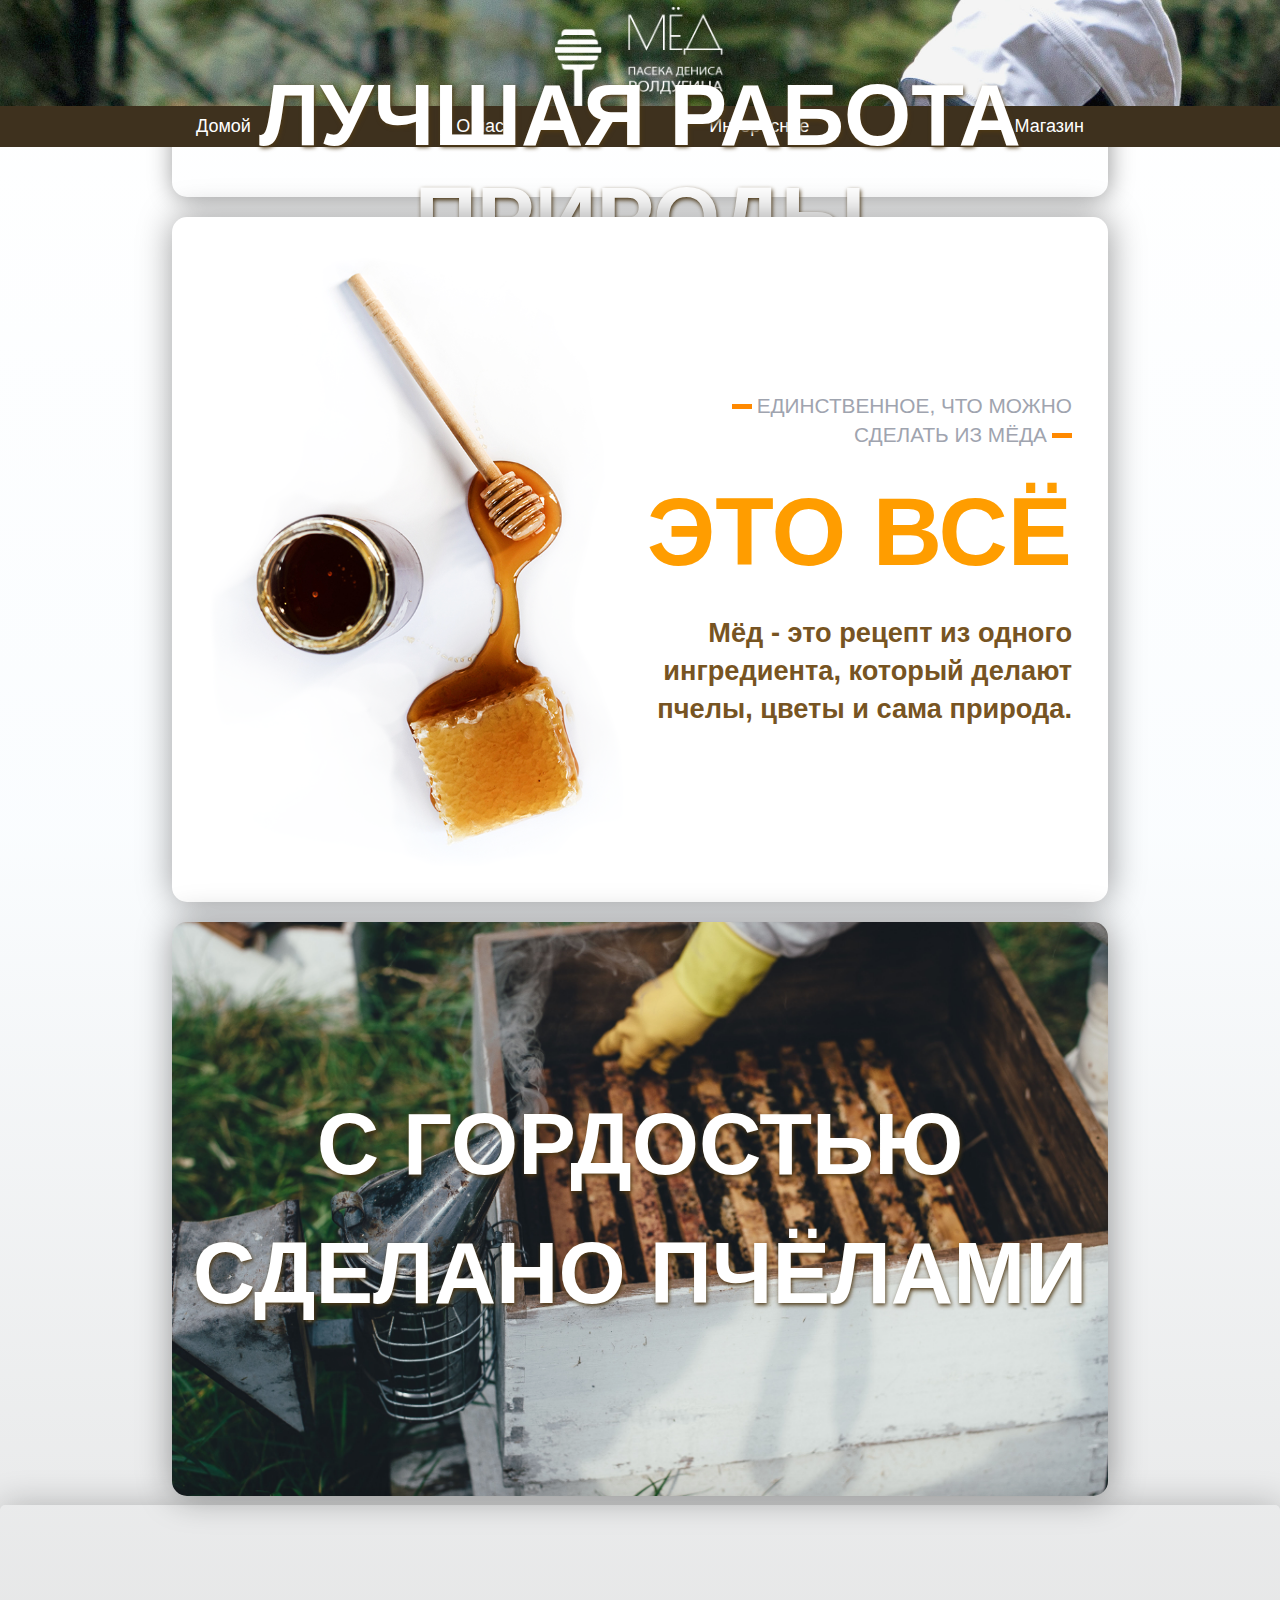
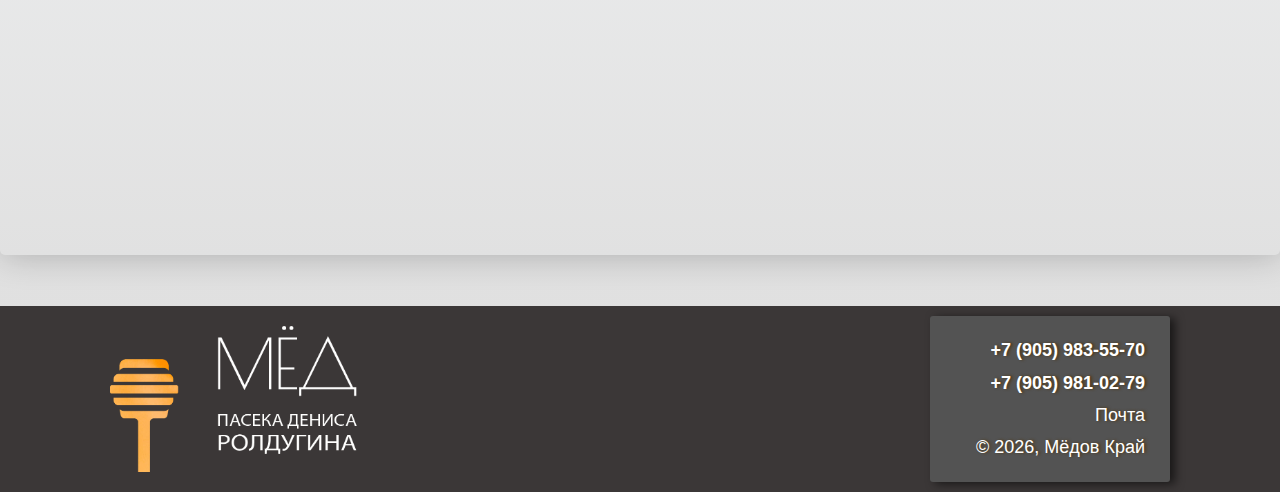
==== index.html @ 300691aa "store" ====
<!DOCTYPE html>
<html lang="ru">
<head>
	<link rel="shortcut icon" href="image/favicon.ico" type="image/x-icon">
	<title>Мёдов Край</title>
	<link href="https://fonts.googleapis.com/css?family=Maven+Pro:400,500,700,900" rel="stylesheet">
	<link rel="stylesheet" href="https://use.fontawesome.com/releases/v5.8.2/css/all.css" integrity="sha384-oS3vJWv+0UjzBfQzYUhtDYW+Pj2yciDJxpsK1OYPAYjqT085Qq/1cq5FLXAZQ7Ay" crossorigin="anonymous">
	<meta charset="UTF-8">
	<link rel="stylesheet" href="style-menus.css" type="text/css" media="all">
<script src="https://ajax.googleapis.com/ajax/libs/jquery/2.2.0/jquery.min.js"></script><!-- button UP -->

</head>

<body>

    <header class="masthead">
		<div class="centered">
			<div>
				<img class="site-logo" src="image/honey-DR-logo-white-MY.png" alt="logo"/>
			</div><!-- .site-title -->
		</div><!-- .centered -->
	</header><!-- .masthead -->

	<main class="main-area">	
		<nav id="singlenav" class="single-nav menu" role="navigation">
			<ul>
				<li class="menu-link it"><a href="index.html" title="домой">Домой</a></li>
				<li class="menu-link"><a href="/views/about.html" title="о нас">О нас</a></li>
				<li class="menu-link"><a href="/views/sapid.html" title="интересное">Интересное</a></li>
				<li class="menu-link store"><a class="store-a" href="/views/store.html" title="магазин">Магазин</a></li>
			</ul>
		</nav>
	
		<div class="centered">
			<div id="first-area"><!-- #first-area -->

				<video id="bg-vid" autoplay loop muted width: 1296px><source src="image/honey_intro_static_3.mp4" type="video/mp4"></video>
				<div id="text-m"><h1>лучшая работа природы</h1></div>
				
			</div><!-- #first-area -->
			
			<div id="second-area"><!-- #second-area -->
				<div class="sa-img"><img id="sa-img" src="image/honey_01.png" alt="honey"/></div>
				
				<div class="table">
					<div class="table-subtitle"><p>Единственное, что можно сделать из мёда</p></div>
					<a href="/views/sapid.html" title="интересное"><h2>ЭТО ВСЁ</h2></a>
					<p id="ho">Мёд - это рецепт из одного ингредиента, который делают пчелы, цветы и сама природа.</p>
				</div>
			</div><!-- #second-area -->
			
			<div id="third-area"><!-- #third-area -->
				<img id="ta-honey-bg" src="image/honey_02.jpg" alt="honey" width="100"/>
				<div class="text-third"><a href="/views/store.html" title="магазин"><h1>С гордостью сделано пчёлами</h1></a></div>
			</div><!-- #third-area -->
		</div>
		
		<div class="map">
			<iframe width="100%" height="400" src="https://maps.google.com/maps?width=1296&amp;height=260&amp;hl=en&amp;q=%D0%B0%D0%BB%D1%82%D0%B0%D0%B9%D1%81%D0%BA%D0%B8%D0%B9%20%D0%BA%D1%80%D0%B0%D0%B9%2C%20%D0%A8%D0%B8%D0%BF%D1%83%D0%BD%D0%BE%D0%B2%D1%81%D0%BA%D0%B8%D0%B9%20%D1%80%D0%B0%D0%B9%D0%BE%D0%BD%2C%20%D0%91%D0%BE%D0%B1%D1%80%D0%BE%D0%B2%D0%BA%D0%B0+(%D0%9C%D1%91%D0%B4%D0%BE%D0%B2%20%D0%9A%D1%80%D0%B0%D0%B9)&amp;ie=UTF8&amp;t=p&amp;z=7&amp;iwloc=B&amp;output=embed" frameborder="0" scrolling="no">
			</iframe>
		</div>			
	</main>
	
<footer>
	<div class="f-logo"><img src="image/homepage-DR-footer-logo.png" alt="logo"></div>

	<div class="footer-info">
		<ul>
			<li class="phone"><i class="fas fa-mobile-alt"></i><strong> &nbsp;&nbsp;+7 (905) 983-55-70</strong></li>
			<li class="phone"><i class="fas fa-mobile-alt"></i><strong> &nbsp;&nbsp;+7 (905) 981-02-79</strong></li>
			<li class="mail"><i class="far fa-envelope-open"></i> &nbsp;&nbsp;<a href="mailto:denrol@ya.ru" title="mail">Почта</a></li>
			<li class="copyright">&copy; <span id="year"></span>, Мёдов Край </li>
		</ul>
	</div>
	
</footer>

<script><!-- New Year -->
	document.getElementById("year").innerHTML = new Date().getFullYear();
</script>

<script><!-- button UP -->
	$(document).ready(function(){
	  $('body').append('<a href="#" id="go-top" title="Вверх"><i class="fas fa-angle-double-up"></i></a>');
	});

	$(function() {
	 $.fn.scrollToTop = function() {
	  $(this).hide().removeAttr("href");
	  if ($(window).scrollTop() >= "250") $(this).fadeIn("slow")
	  var scrollDiv = $(this);
	  $(window).scroll(function() {
	   if ($(window).scrollTop() <= "250") $(scrollDiv).fadeOut("slow")
	   else $(scrollDiv).fadeIn("slow")
	  });
	  $(this).click(function() {
	   $("html, body").animate({scrollTop: 0}, "slow")
	  })
	 }
	});

	$(function() {
	 $("#go-top").scrollToTop();
	});
</script>

</body>
</html>
---- style-menus.css ----
﻿@import url('css/reset.css');
@import url('css/accessibility.css');
@import url('css/layout.css');
@import url('css/typography.css');
@import url('css/masthead.css');
@import url('css/nav.css');
@import url('css/first-area.css');
@import url('css/second-area.css');
@import url('css/third-area.css');
@import url('css/footer.css');
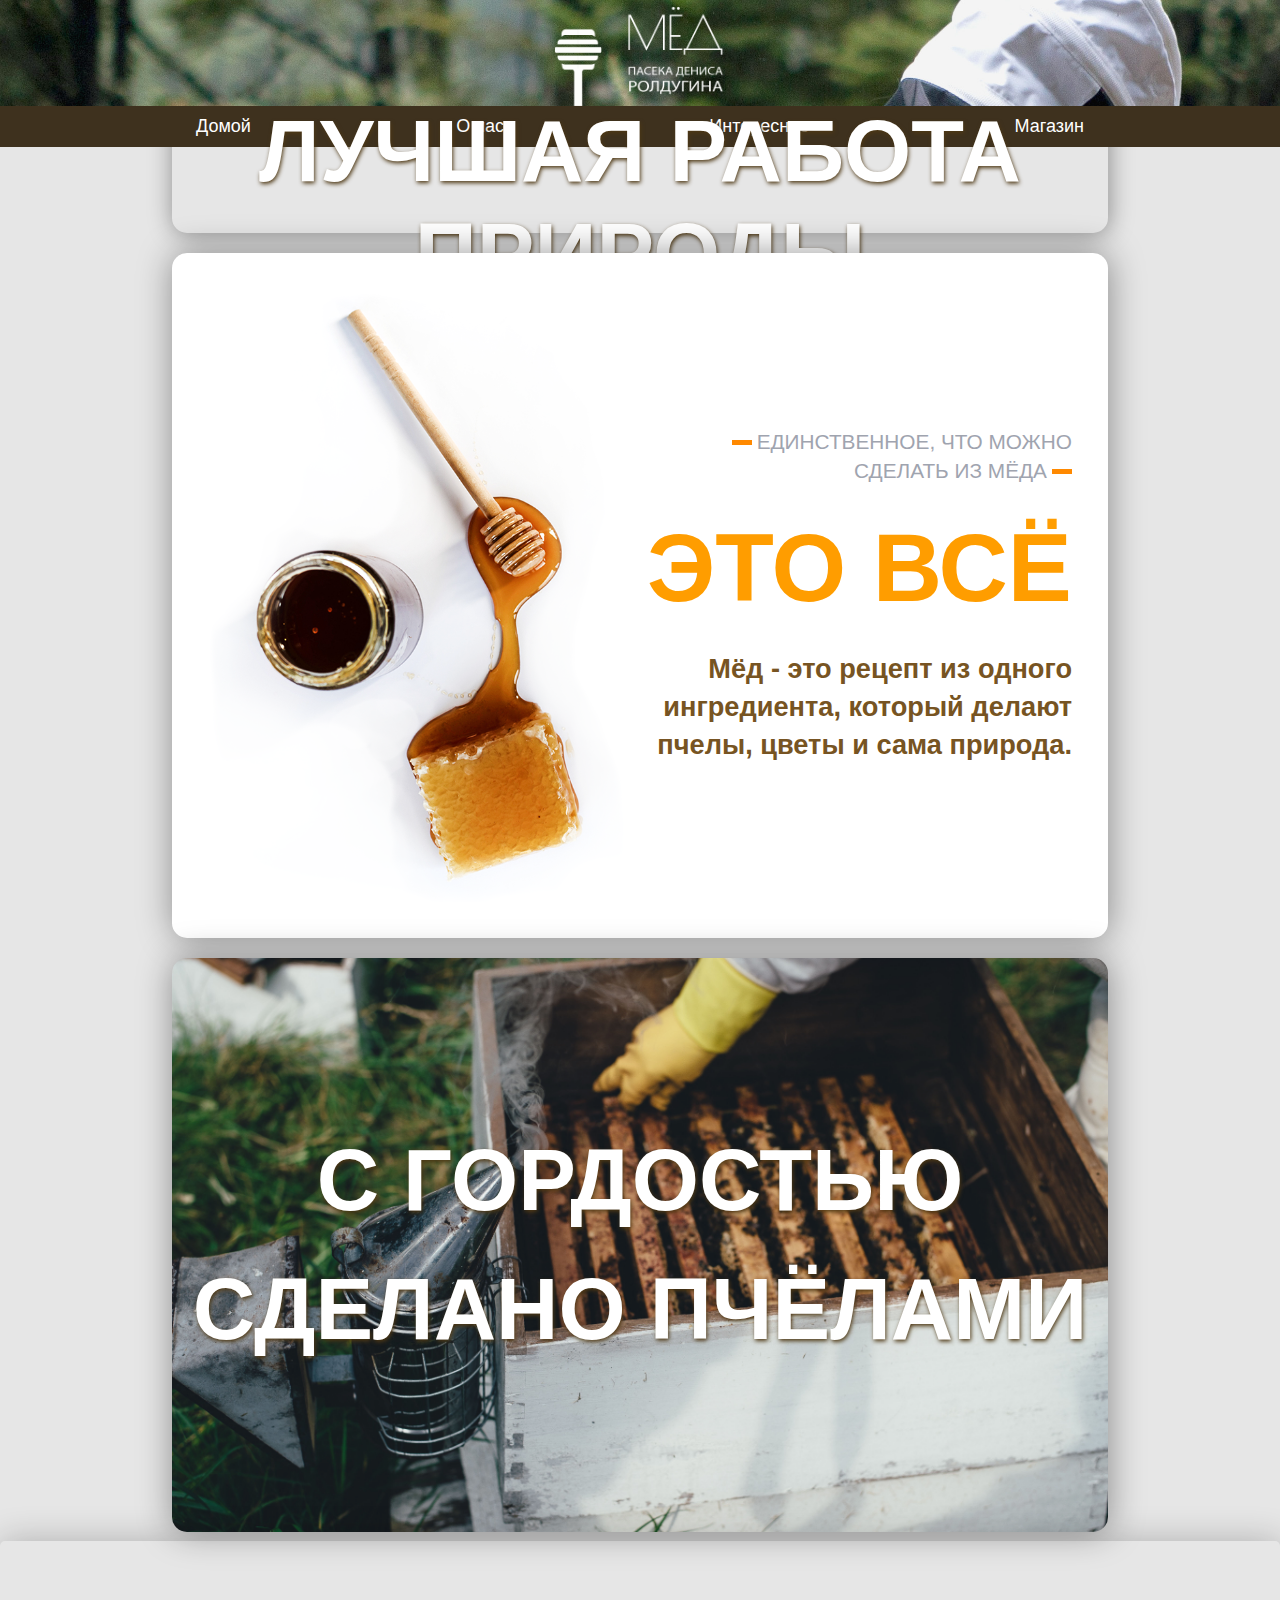
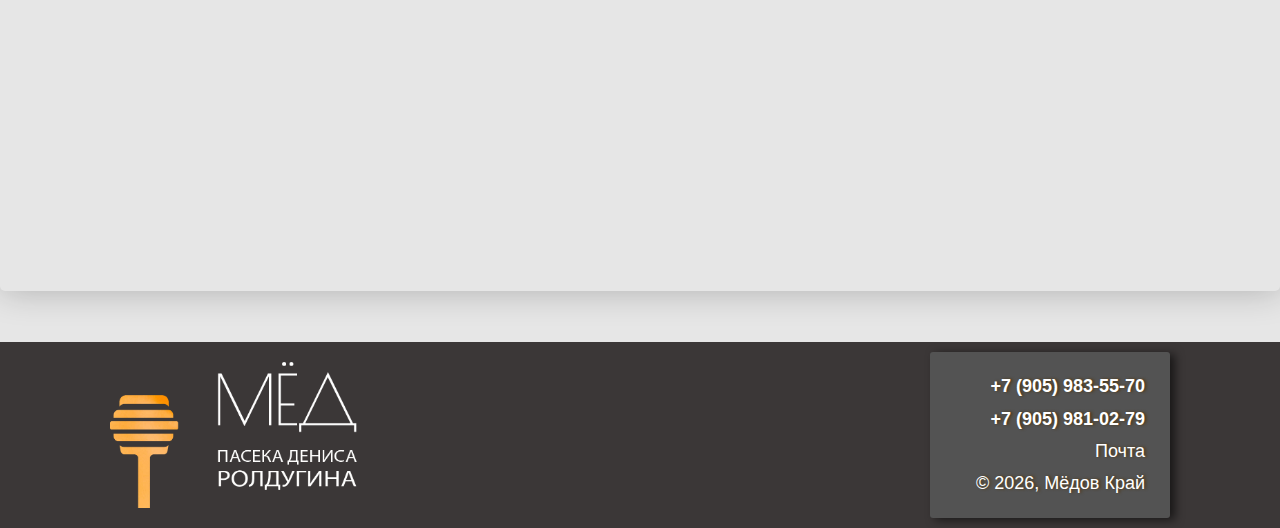
==== commit b704c2ac: "sapid" ====
--- a/index.html
+++ b/index.html
@@ -25,9 +25,9 @@
 		<nav id="singlenav" class="single-nav menu" role="navigation">
 			<ul>
 				<li class="menu-link it"><a href="index.html" title="домой">Домой</a></li>
-				<li class="menu-link"><a href="/views/about.html" title="о нас">О нас</a></li>
-				<li class="menu-link"><a href="/views/sapid.html" title="интересное">Интересное</a></li>
-				<li class="menu-link store"><a class="store-a" href="/views/store.html" title="магазин">Магазин</a></li>
+				<li class="menu-link"><a href="views/about.html" title="о нас">О нас</a></li>
+				<li class="menu-link"><a href="views/sapid.html" title="интересное">Интересное</a></li>
+				<li class="menu-link store"><a class="store-a" href="views/store.html" title="магазин">Магазин</a></li>
 			</ul>
 		</nav>
 	
@@ -44,15 +44,17 @@
 				
 				<div class="table">
 					<div class="table-subtitle"><p>Единственное, что можно сделать из мёда</p></div>
-					<a href="/views/sapid.html" title="интересное"><h2>ЭТО ВСЁ</h2></a>
+					<a href="views/sapid.html" title="интересное"><h2>ЭТО ВСЁ</h2></a>
 					<p id="ho">Мёд - это рецепт из одного ингредиента, который делают пчелы, цветы и сама природа.</p>
 				</div>
 			</div><!-- #second-area -->
 			
-			<div id="third-area"><!-- #third-area -->
-				<img id="ta-honey-bg" src="image/honey_02.jpg" alt="honey" width="100"/>
-				<div class="text-third"><a href="/views/store.html" title="магазин"><h1>С гордостью сделано пчёлами</h1></a></div>
-			</div><!-- #third-area -->
+			<a href="views/store.html" title="магазин">
+				<div id="third-area"><!-- #third-area -->
+					<img id="ta-honey-bg" src="image/honey_02.jpg" alt="honey" width="100"/>
+					<div class="text-third"><h1>С гордостью сделано пчёлами</h1></div>
+				</div><!-- #third-area -->
+			</a>
 		</div>
 		
 		<div class="map">
--- a/style-menus.css
+++ b/style-menus.css
@@ -7,4 +7,5 @@
 @import url('css/first-area.css');
 @import url('css/second-area.css');
 @import url('css/third-area.css');
-@import url('css/footer.css');+@import url('css/footer.css');
+@import url('css/sapid.css');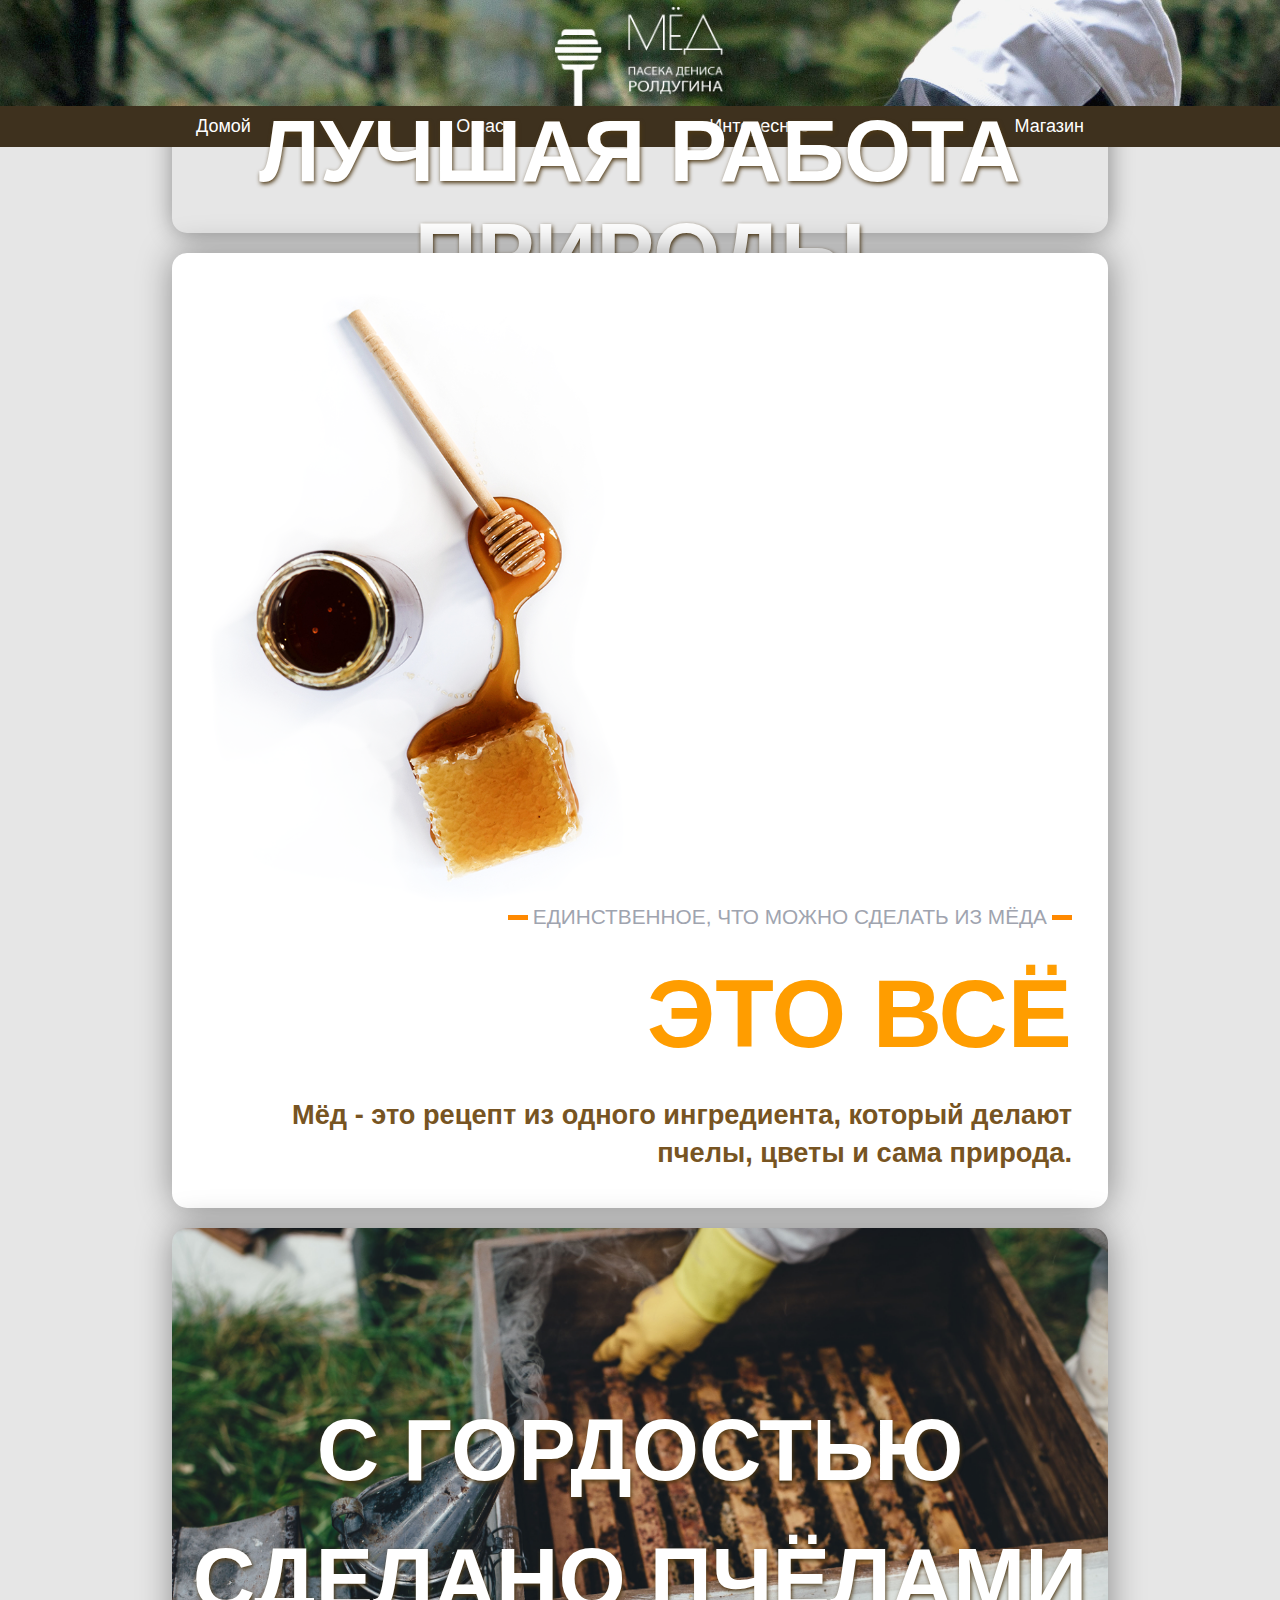
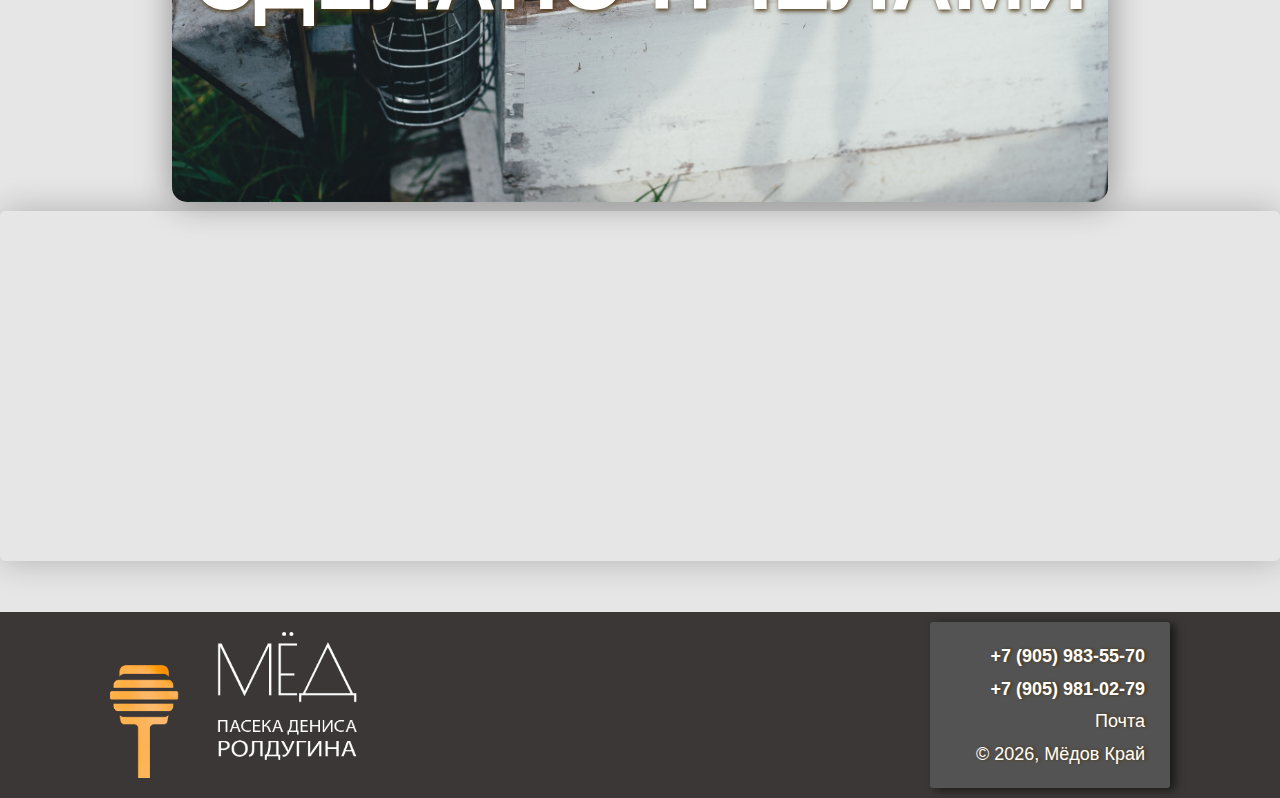
==== commit 49920b43: "a" ====
--- a/index.html
+++ b/index.html
@@ -16,7 +16,7 @@
     <header class="masthead">
 		<div class="centered">
 			<div>
-				<img class="site-logo" src="image/honey-DR-logo-white-MY.png" alt="logo"/>
+				<a href="index.html" title=""><img class="site-logo" src="image/honey-DR-logo-white-MY.png" alt="logo"/></a>
 			</div><!-- .site-title -->
 		</div><!-- .centered -->
 	</header><!-- .masthead -->
@@ -34,19 +34,21 @@
 		<div class="centered">
 			<div id="first-area"><!-- #first-area -->
 
-				<video id="bg-vid" autoplay loop muted width: 1296px><source src="image/honey_intro_static_3.mp4" type="video/mp4"></video>
+				<video id="bg-vid" autoplay loop muted width: 1296px><source src="image/honey.mp4" type="video/mp4"></video>
 				<div id="text-m"><h1>лучшая работа природы</h1></div>
 				
 			</div><!-- #first-area -->
 			
 			<div id="second-area"><!-- #second-area -->
+				<a href="views/sapid.html" title="интересное">
 				<div class="sa-img"><img id="sa-img" src="image/honey_01.png" alt="honey"/></div>
 				
 				<div class="table">
 					<div class="table-subtitle"><p>Единственное, что можно сделать из мёда</p></div>
-					<a href="views/sapid.html" title="интересное"><h2>ЭТО ВСЁ</h2></a>
+					<h2>ЭТО ВСЁ</h2>
 					<p id="ho">Мёд - это рецепт из одного ингредиента, который делают пчелы, цветы и сама природа.</p>
 				</div>
+				</a>
 			</div><!-- #second-area -->
 			
 			<a href="views/store.html" title="магазин">
@@ -64,7 +66,7 @@
 	</main>
 	
 <footer>
-	<div class="f-logo"><img src="image/homepage-DR-footer-logo.png" alt="logo"></div>
+	<div class="f-logo"><a href="index.html" title="домой"><img src="image/homepage-DR-footer-logo.png" alt="logo"></a></div>
 
 	<div class="footer-info">
 		<ul>
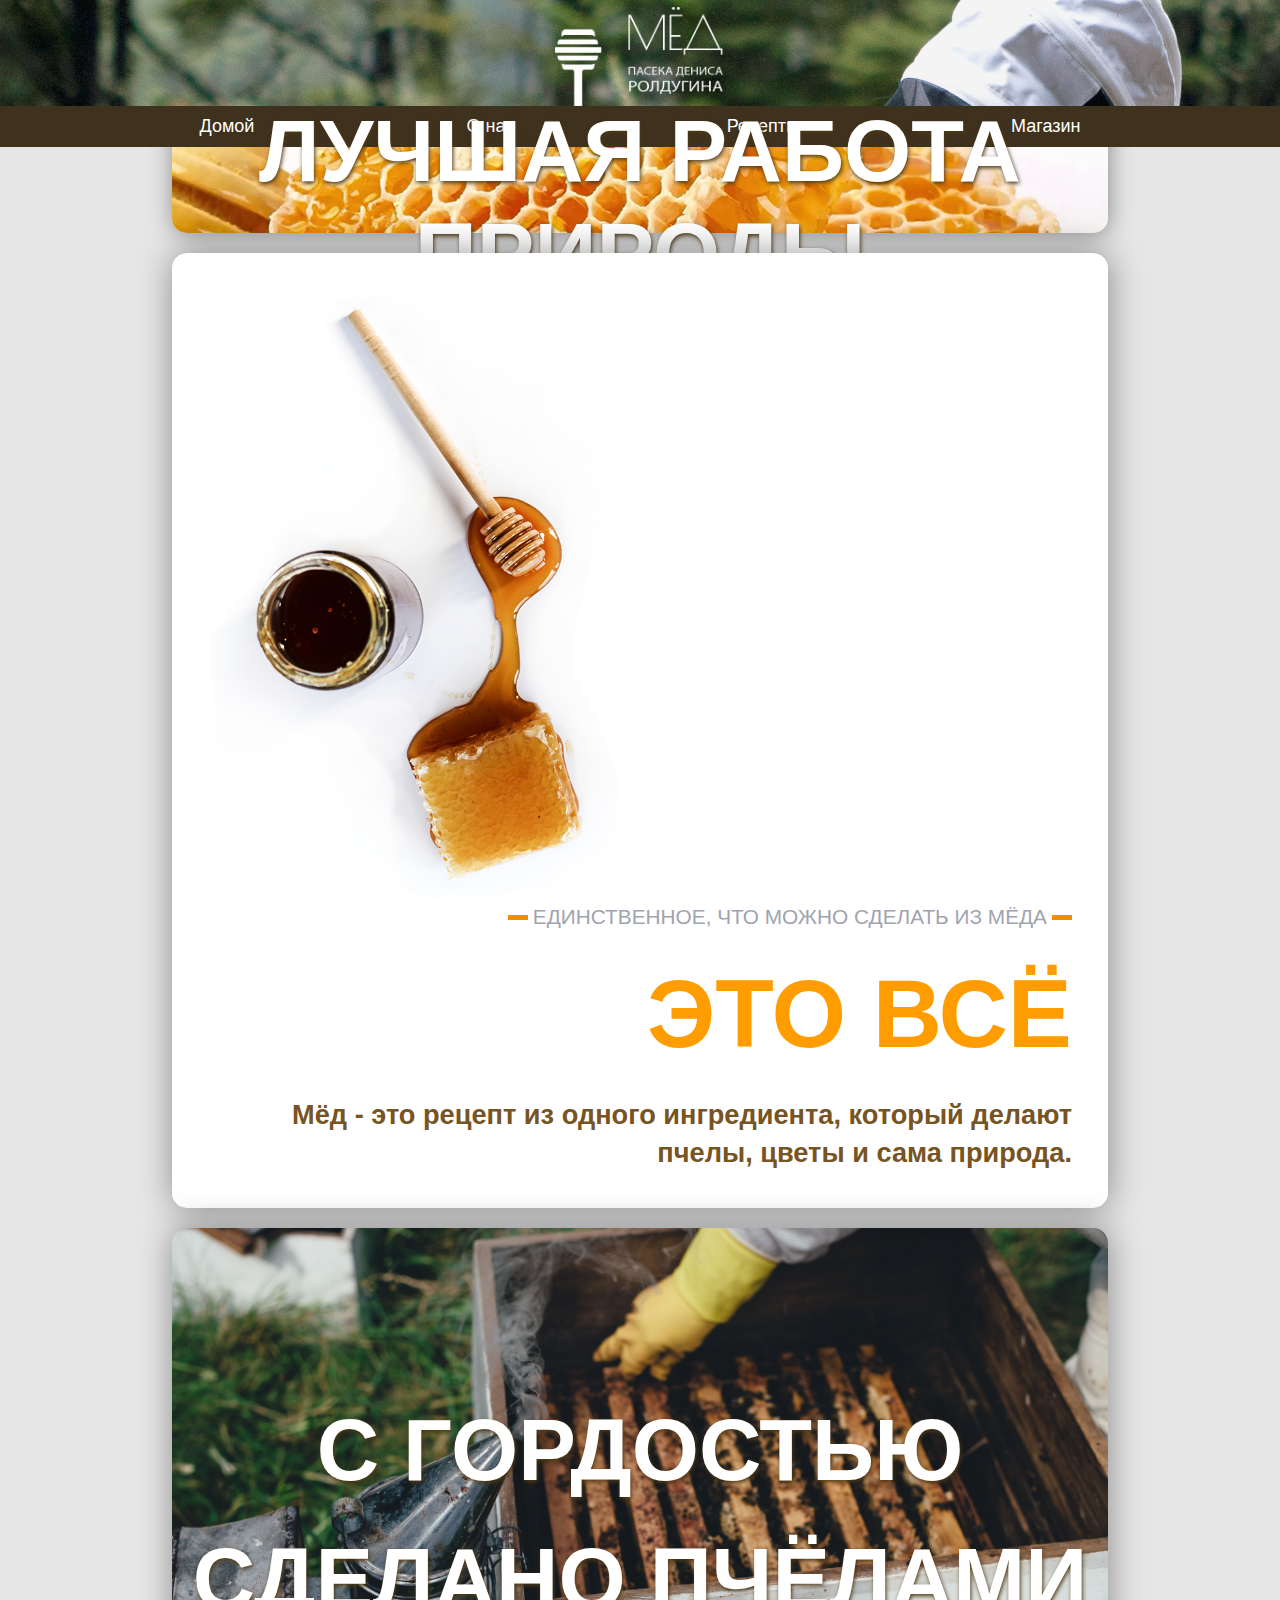
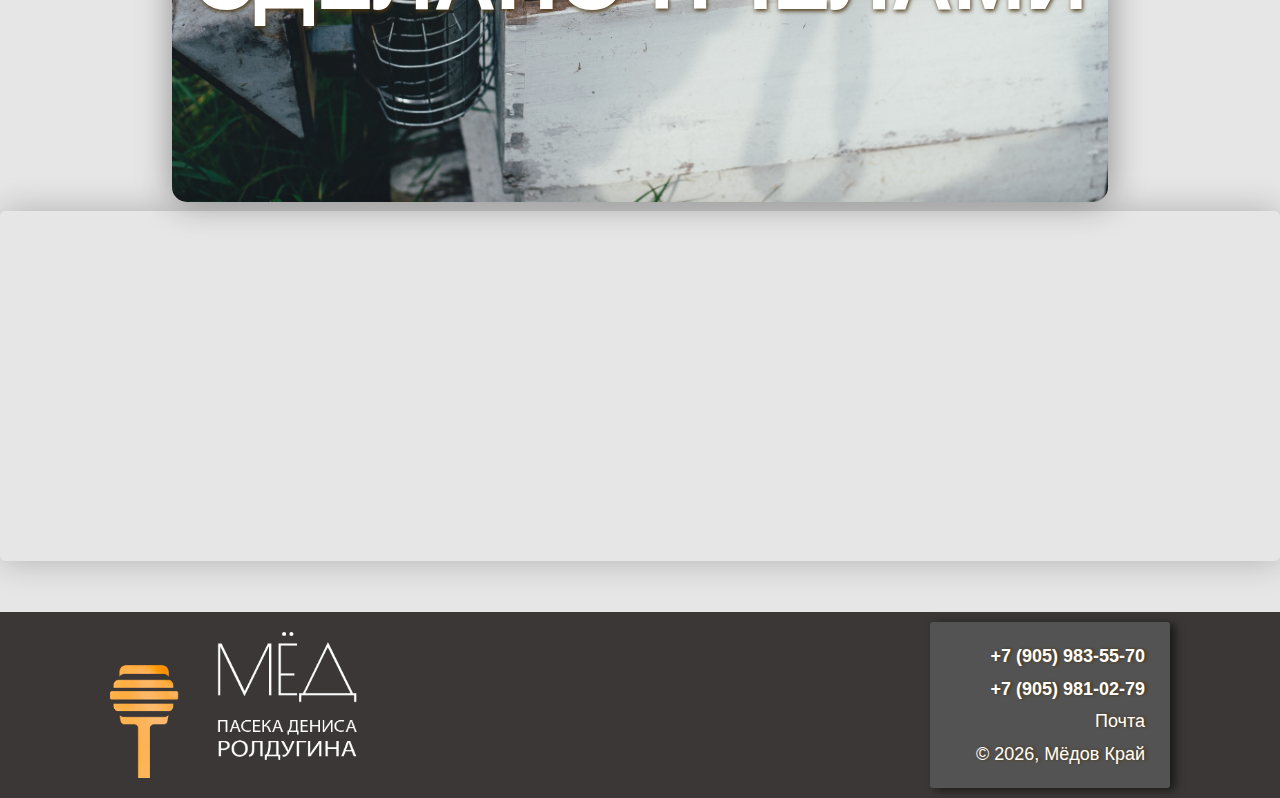
==== commit 100d603a: "store" ====
--- a/index.html
+++ b/index.html
@@ -26,7 +26,7 @@
 			<ul>
 				<li class="menu-link it"><a href="index.html" title="домой">Домой</a></li>
 				<li class="menu-link"><a href="views/about.html" title="о нас">О нас</a></li>
-				<li class="menu-link"><a href="views/sapid.html" title="интересное">Интересное</a></li>
+				<li class="menu-link"><a href="views/sapid.html" title="рецепты">Рецепты</a></li>
 				<li class="menu-link store"><a class="store-a" href="views/store.html" title="магазин">Магазин</a></li>
 			</ul>
 		</nav>
@@ -40,7 +40,7 @@
 			</div><!-- #first-area -->
 			
 			<div id="second-area"><!-- #second-area -->
-				<a href="views/sapid.html" title="интересное">
+				<a href="views/sapid.html" title="рецепты">
 				<div class="sa-img"><img id="sa-img" src="image/honey_01.png" alt="honey"/></div>
 				
 				<div class="table">
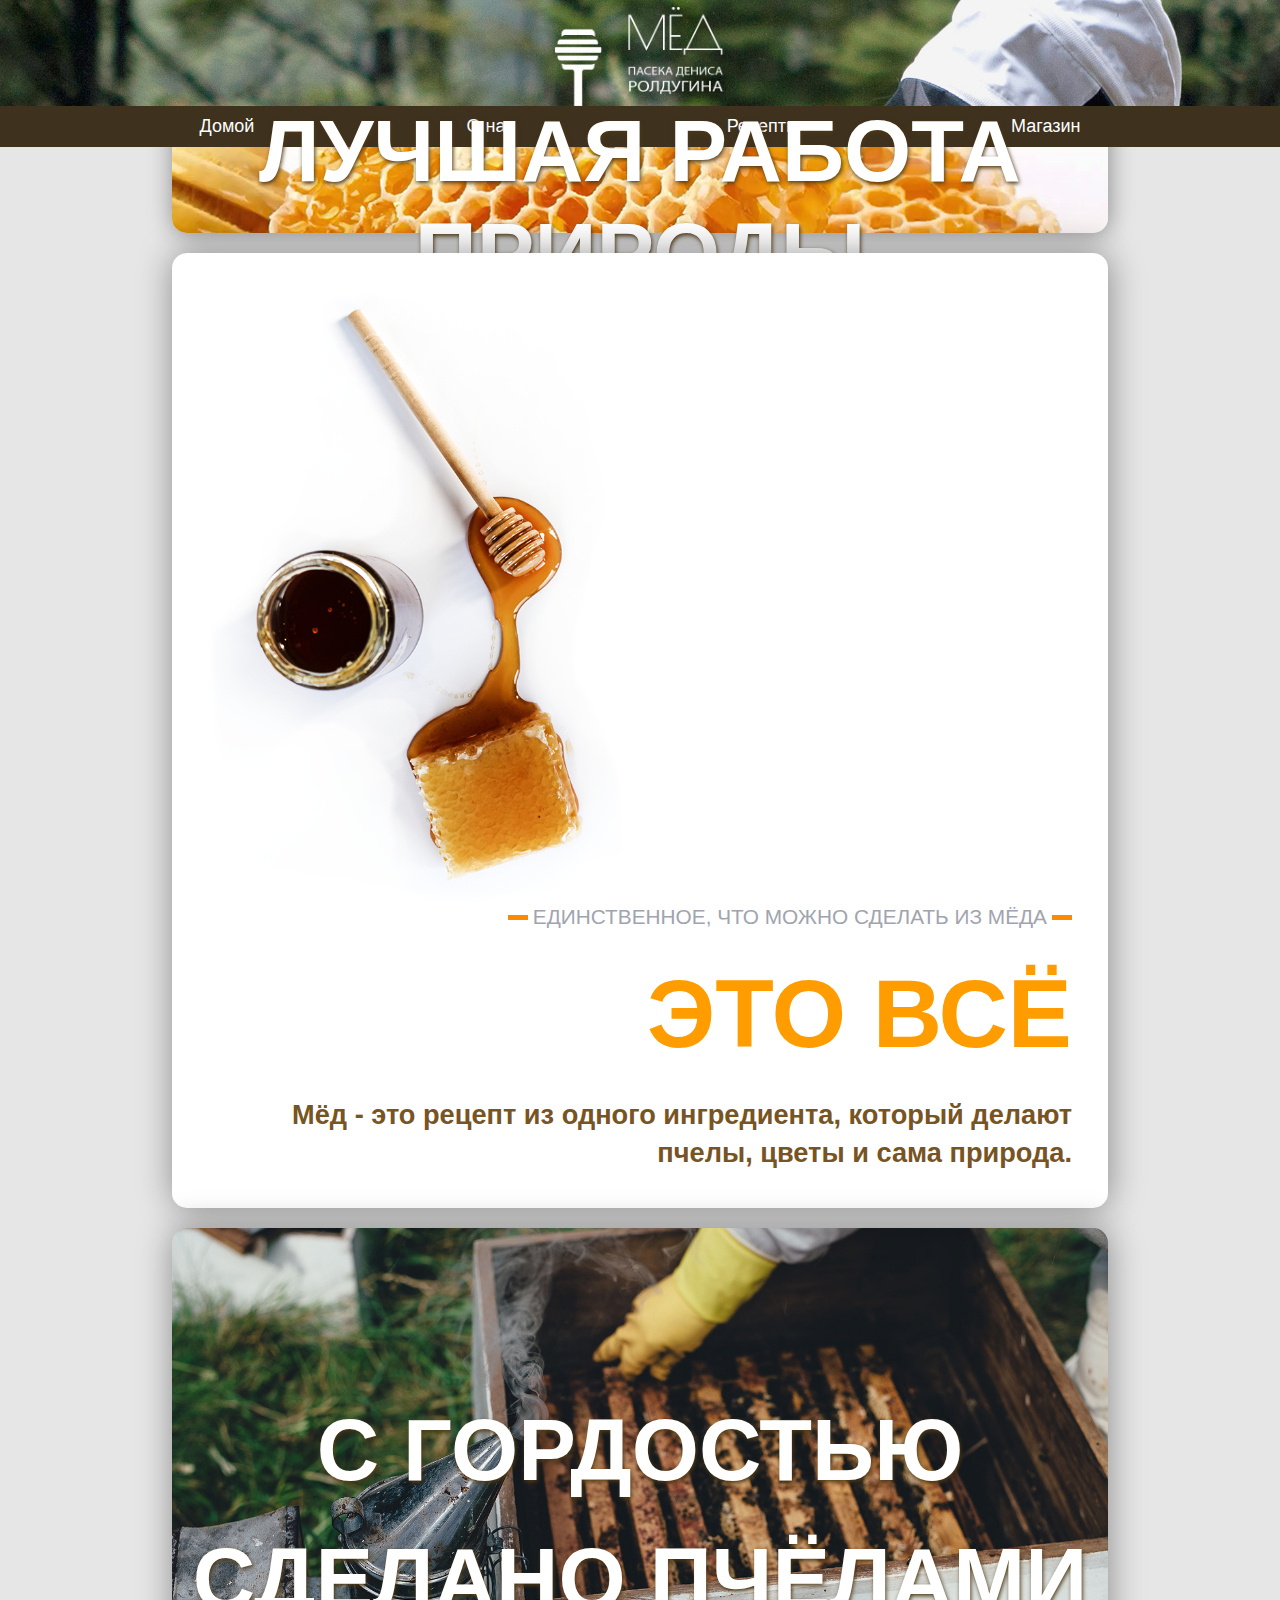
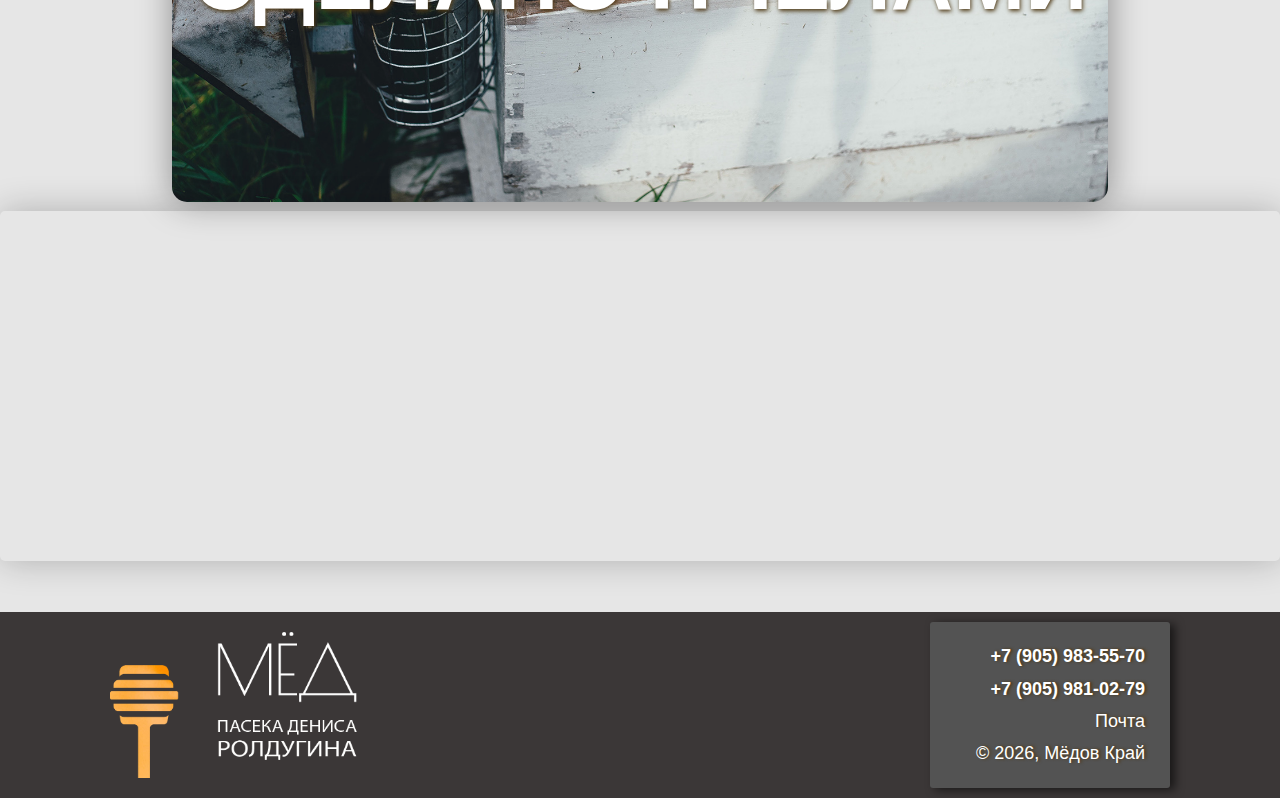
==== commit 826823bd: "favicon" ====
--- a/index.html
+++ b/index.html
@@ -1,7 +1,7 @@
 <!DOCTYPE html>
 <html lang="ru">
 <head>
-	<link rel="shortcut icon" href="image/favicon.ico" type="image/x-icon">
+	<link rel="shortcut icon" href="image/main/favicon.ico" type="image/x-icon">
 	<title>Мёдов Край</title>
 	<link href="https://fonts.googleapis.com/css?family=Maven+Pro:400,500,700,900" rel="stylesheet">
 	<link rel="stylesheet" href="https://use.fontawesome.com/releases/v5.8.2/css/all.css" integrity="sha384-oS3vJWv+0UjzBfQzYUhtDYW+Pj2yciDJxpsK1OYPAYjqT085Qq/1cq5FLXAZQ7Ay" crossorigin="anonymous">
@@ -16,7 +16,7 @@
     <header class="masthead">
 		<div class="centered">
 			<div>
-				<a href="index.html" title=""><img class="site-logo" src="image/honey-DR-logo-white-MY.png" alt="logo"/></a>
+				<a href="index.html" title=""><img class="site-logo" src="image/main/honey-DR-logo-white-MY.png" alt="logo"/></a>
 			</div><!-- .site-title -->
 		</div><!-- .centered -->
 	</header><!-- .masthead -->
@@ -41,7 +41,7 @@
 			
 			<div id="second-area"><!-- #second-area -->
 				<a href="views/sapid.html" title="рецепты">
-				<div class="sa-img"><img id="sa-img" src="image/honey_01.png" alt="honey"/></div>
+				<div class="sa-img"><img id="sa-img" src="image/main/honey_01.png" alt="honey"/></div>
 				
 				<div class="table">
 					<div class="table-subtitle"><p>Единственное, что можно сделать из мёда</p></div>
@@ -53,7 +53,7 @@
 			
 			<a href="views/store.html" title="магазин">
 				<div id="third-area"><!-- #third-area -->
-					<img id="ta-honey-bg" src="image/honey_02.jpg" alt="honey" width="100"/>
+					<img id="ta-honey-bg" src="image/main/honey_02.jpg" alt="honey" width="100"/>
 					<div class="text-third"><h1>С гордостью сделано пчёлами</h1></div>
 				</div><!-- #third-area -->
 			</a>
@@ -66,7 +66,7 @@
 	</main>
 	
 <footer>
-	<div class="f-logo"><a href="index.html" title="домой"><img src="image/homepage-DR-footer-logo.png" alt="logo"></a></div>
+	<div class="f-logo"><a href="index.html" title="домой"><img src="image/main/homepage-DR-footer-logo.png" alt="logo"></a></div>
 
 	<div class="footer-info">
 		<ul>
